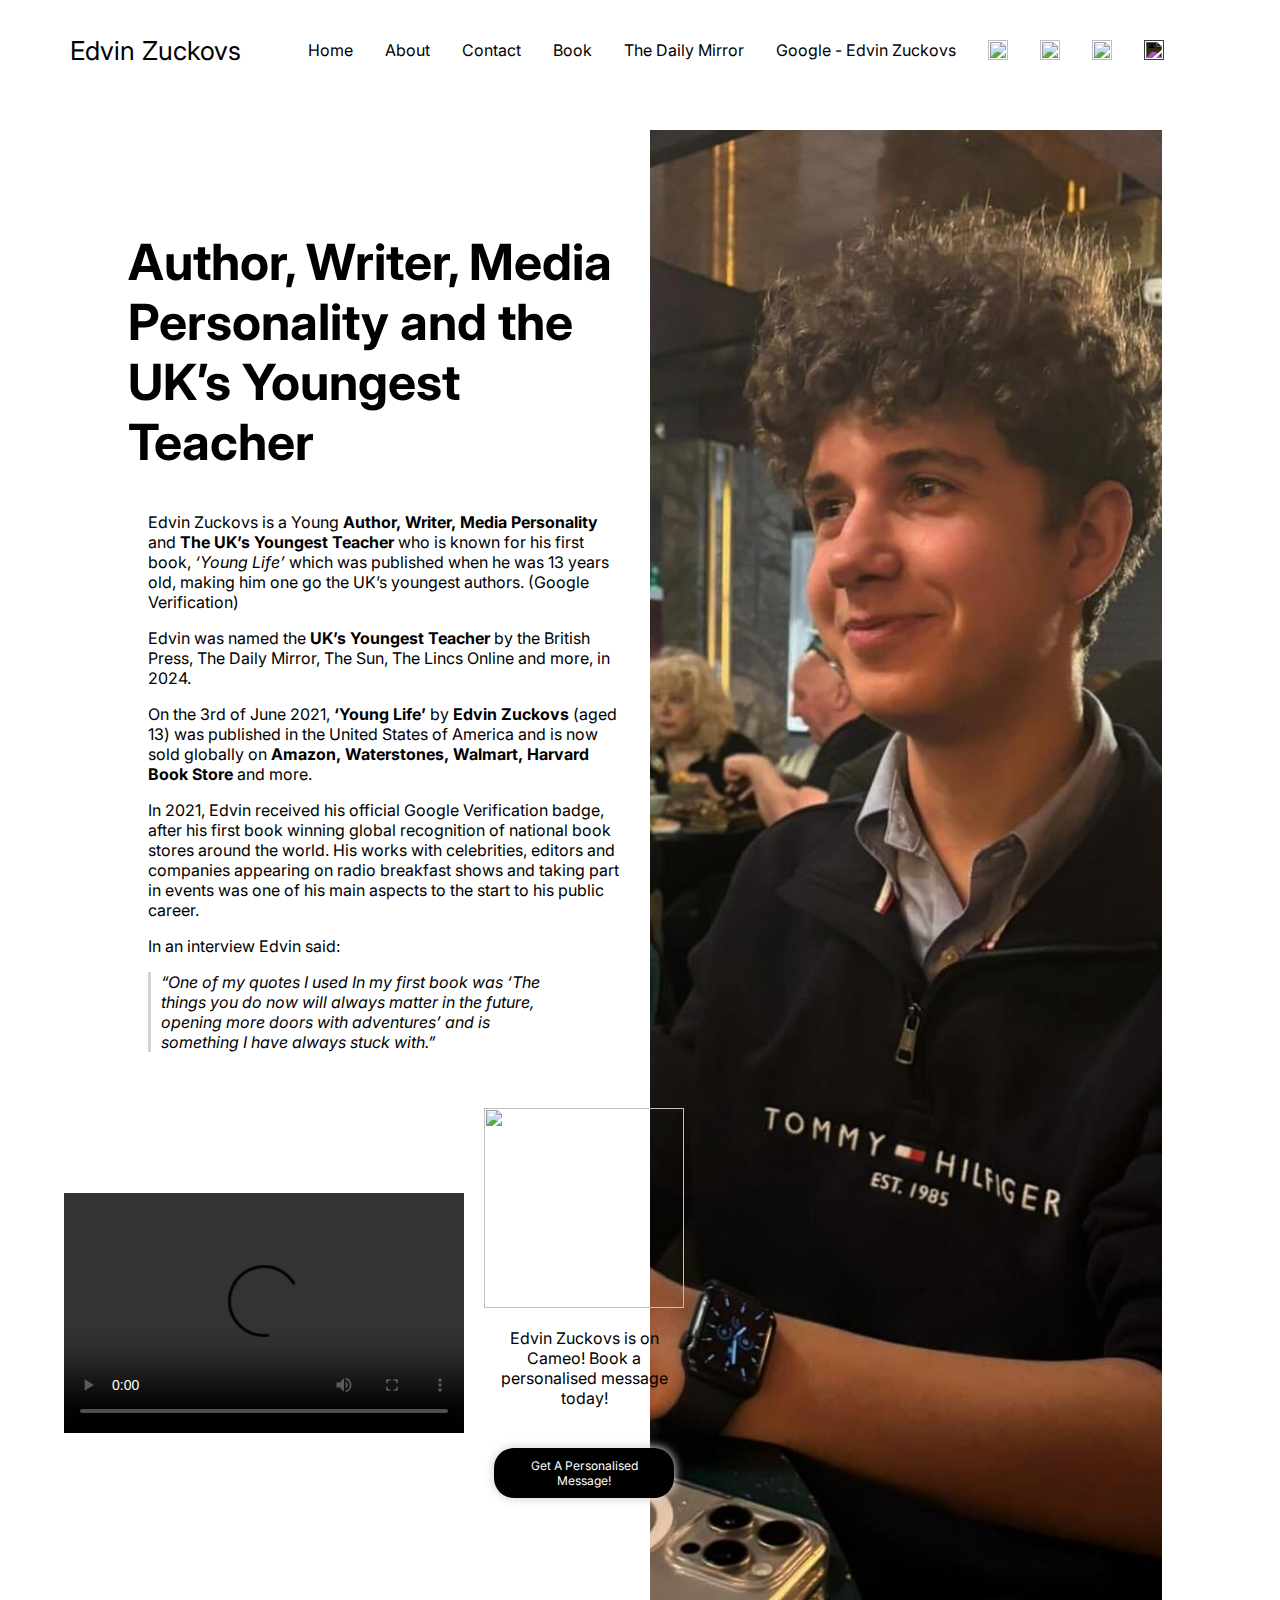
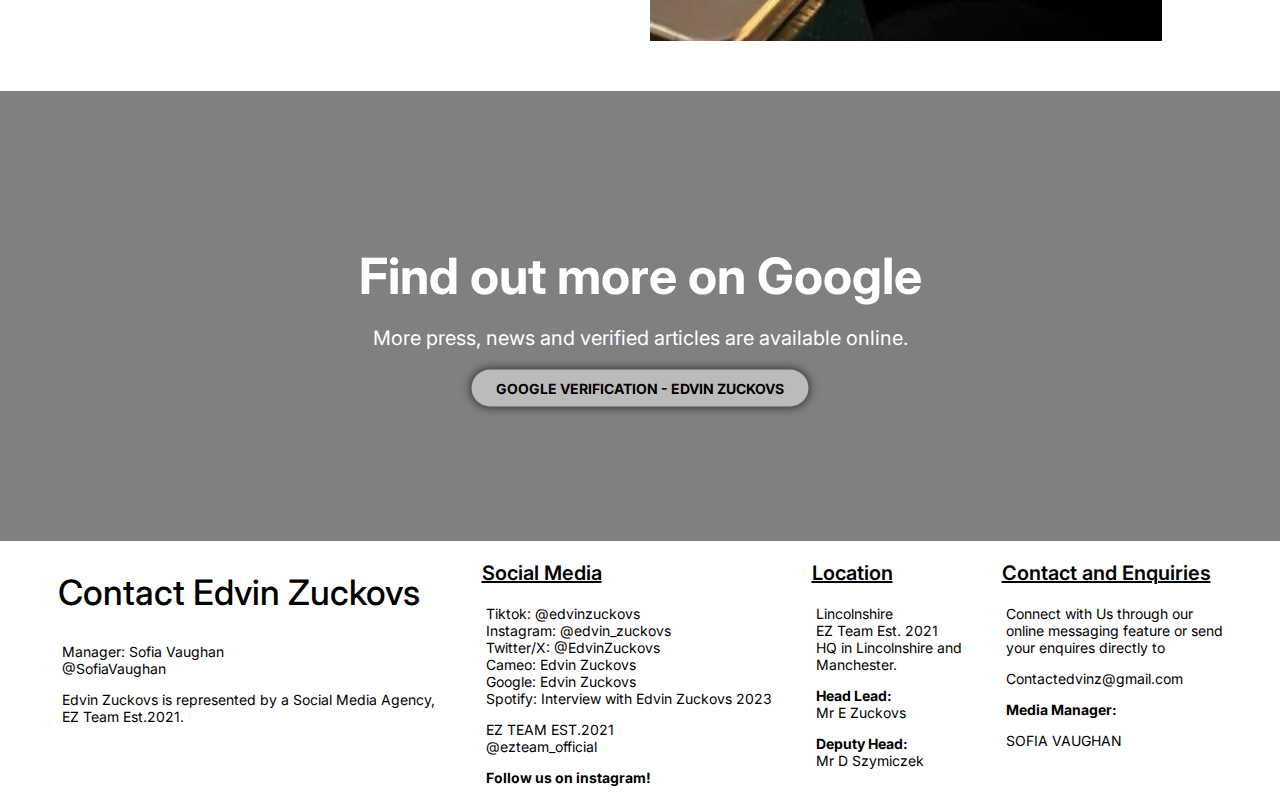
==== about.html @ bd159af7 "Upload" ====
<!--=======================================================-->
<!--                    NAFANEEL.UK                        -->
<!--=======================================================-->
<html>
    <head>
        <title>About Edvin Zuckovs</title>
        <meta name="viewport" content="width=device-width, initial-scale=1" />
        <link rel="stylesheet" href="css/all.css">
        <link rel="stylesheet" href="css/navbar.css">
        <link rel="stylesheet" href="css/contact.css">
        <link rel="stylesheet" href="css/nafaneeluk.css">
        <link rel="stylesheet" href="css/index.css">
        <link rel="icon" type="image/x-icon" href="images/siteicon.jpg">
    </head>
    <body id="body">
        <!--SITE NAV-->
        <nav class="siteNav">
            <div class="navSiteTitle">Edvin Zuckovs</div>
            <div class="navLinks">
                <div class="navLinkButton" onclick="window.location.href='index.html'">Home</div>
                <div class="navLinkButton" onclick="window.location.href='about.html'">About</div>
                <div class="navLinkButton" onclick="window.location.href='contact.html'">Contact</div>
                <div class="navLinkButton" onclick="window.location.href='book.html'">Book</div>
                <div class="navLinkButton" onclick="window.location.href='https://www.mirror.co.uk/news/uk-news/uks-youngest-teacher-16-year-32650743'">The Daily Mirror</div>
                <div class="navLinkButton" onclick="window.location.href='https://g.co/kgs/BpKodf6'">Google - Edvin Zuckovs</div>
                <div class="navLinkButton" onclick="window.location.href='https://www.instagram.com/edvin_zuckovs/'"><img src="https://cdn-icons-png.flaticon.com/128/1384/1384031.png" class="navLinkSocialImg"></div>
                <div class="navLinkButton" onclick="window.location.href='https://www.tiktok.com/@edvinzuckovs'"><img src="https://cdn-icons-png.flaticon.com/128/3046/3046120.png" class="navLinkSocialImg"></div>
                <div class="navLinkButton" onclick="window.location.href='https://twitter.com/edvinzuckovs'"><img src="https://cdn-icons-png.flaticon.com/128/5968/5968958.png" class="navLinkSocialImg"></div>
                <div class="navLinkButton" onclick="window.location.href='https://www.cameo.com/edvin_zuckovs'"><img src="https://cdn.prod.website-files.com/6182c44f34b49d06be574b3d/618aaf2ae58266d8827eb96a_Primary%20Logo.png" class="navLinkSocialImg" style="filter: invert(100%)"></div>
            </div>
            <div class="navLinkMobile">
                <img src="https://cdn-icons-png.flaticon.com/128/7711/7711100.png" style="width: 30px; height: auto;" id="mobileMenuButton" onclick="openMenu()">
                <img src="https://cdn-icons-png.flaticon.com/128/10728/10728089.png" style="width: 30px; height: auto; display: none;" id="mobileMenuCloseButton">
            </div>
            
        </nav>
        <div class="mobileMenu closed" id="mobileMenu">
            <div class="mobileMenuLinks">
                <div>
                    <div class="mobileMenuLink" onclick="window.location.href='index.html'">Home</div>
                    <div class="mobileMenuLink" onclick="window.location.href='about.html'">About</div>
                    <div class="mobileMenuLink" onclick="window.location.href='contact.html'">Contact</div>
                    <div class="mobileMenuLink" onclick="window.location.href='book.html'">Book</div>
                    <div class="mobileMenuLinkSmall" onclick="window.location.href='https://www.mirror.co.uk/news/uk-news/uks-youngest-teacher-16-year-32650743'">The Daily Mirror</div>
                    <div class="mobileMenuLinkSmall" onclick="window.location.href='https://g.co/kgs/BpKodf6'">Google - Edvin Zuckovs</div>
                    
                </div>
            </div>
            <div class="mobileMenuSocials">
                <img src="https://cdn-icons-png.flaticon.com/128/1384/1384031.png" class="mobileMenuSocialsIcon" onclick="window.location.href='https://www.instagram.com/edvin_zuckovs/'">
                <img src="https://cdn-icons-png.flaticon.com/128/3046/3046120.png" class="mobileMenuSocialsIcon" onclick="window.location.href='https://www.tiktok.com/@edvinzuckovs'">
                <img src="https://cdn-icons-png.flaticon.com/128/5968/5968958.png" class="mobileMenuSocialsIcon" onclick="window.location.href='https://www.cameo.com/edvin_zuckovs'">
            </div>
        </div>
        <script src="scripts/navbarMobile.js"></script>
        <!--SITE NEV END-->

        <!--ABOUT SECTION-->
        <div class="aboutSection">
            <div class="aboutText">
                <div class="aboutTextTitle">Author, Writer, Media Personality and the UK’s Youngest Teacher</div>
                <div class="aboutTextContent">
                    <p>Edvin Zuckovs is a Young <b>Author, Writer, Media Personality</b> and <b>The UK’s Youngest Teacher</b> who is known for his first book, <i>‘Young Life’</i> which was published when he was 13 years old, making him one go the UK’s youngest authors. 
                        (Google Verification)</p>
                    <p>Edvin was named the <b>UK’s Youngest Teacher</b> by the British Press, The Daily Mirror, The Sun, The Lincs Online and more, in 2024. </p>
                    <p>On the 3rd of June 2021, <b>‘Young Life’</b> by <b>Edvin Zuckovs</b> (aged 13) was published in the United States of America and is now sold globally on <b>Amazon, Waterstones, Walmart, Harvard Book Store</b> and more. </p>
                    <p>In 2021, Edvin received his official Google Verification badge, after his first book winning global recognition of national book stores around the world. His works with celebrities, editors and companies appearing on radio breakfast shows and taking part in events was one of his main aspects to the start to his public career.</p>
                    <p>In an interview Edvin said:</p>
                    <p class="aboutQuote"><i>“One of my quotes I used In my first book was ‘The things you do now will always matter in the future, opening more doors with adventures’ and is something I have always stuck with.”</i></p>
                    <br>
                    <div class="cameo">
                        <video width="400" height="240" controls>
                            <source src="videos/cameo.mp4" type="video/mp4">
                          Your browser does not support the video tag.
                        </video>
                        <div class="cameoText">
                            <img src="https://upload.wikimedia.org/wikipedia/commons/8/82/Cameo_Logo.svg" style="width: 200px; height: auto;">
                            <br><br>
                            Edvin Zuckovs is on Cameo! Book a personalised message today!
                            <br><br>
                            <div class="fancyButton" onclick="window.location.href='https://www.cameo.com/edvin_zuckovs'">Get A Personalised Message!</div>
                            
                        </div>
                    </div>
                    
                </div>
                
            </div>
            <img hidden src="images/edvinAbout.jpeg" style="width: 30%; height: auto;">
            <div class="aboutImage"></div>
        </div>
        <!--GOOGLE SECTION-->
        <div class="googleVerifSection">
            <div class="googleVerifSectionContent">
                <div class="googleVerifTitle">Find out more on Google</div>
                <div class="googleVerifText">More press, news and verified articles are available online. </div>
                <div class="googleVerifButton">GOOGLE VERIFICATION - EDVIN ZUCKOVS</div>
            </div>
        </div>
     
        <!--CONTACT-->
        <div class="contactSection">
            <div class="contactBlock mainContactBox">
                <div class="contactSectionTitle">Contact Edvin Zuckovs</div>
                <div class="contactBlocktext">
                    <p>Manager: Sofia Vaughan<br>@SofiaVaughan</p>
                    <p>Edvin Zuckovs is represented by a Social Media Agency, EZ Team Est.2021. </p>
                </div>
                
            </div>
            
            <div class="contactBlock">
                <div class="contactBlockHeader">Social Media</div>
                <div class="contactBlocktext">
                    <div>Tiktok: @edvinzuckovs</div>
                    <div>Instagram: @edvin_zuckovs</div>
                    <div>Twitter/X: @EdvinZuckovs</div>
                    <div>Cameo: Edvin Zuckovs </div>
                    <div>Google: Edvin Zuckovs </div>
                    <div>Spotify: Interview with Edvin Zuckovs 2023</div>
                    <p>EZ TEAM EST.2021<br>@ezteam_official </p>
                    <p><b>Follow us on instagram!</b></p>
                </div>
                
            </div>
            <div class="contactBlock">
                <div class="contactBlockHeader">Location</div>
                <div class="contactBlocktext">
                    <p>Lincolnshire<br>EZ Team Est. 2021<br>HQ in Lincolnshire and<br>Manchester. </p>
                    <p><b>Head Lead:</b><br>Mr E Zuckovs</p>
                    <p><b>Deputy Head: </b><br>Mr D Szymiczek</p>
                </div>
            </div>
            <div class="contactBlock">
                <div class="contactBlockHeader">Contact and Enquiries</div>
                <div class="contactBlocktext">
                    <p>Connect with Us through our<br>online messaging feature or send<br>your enquires directly to</p>
                    <p>Contactedvinz@gmail.com</p>
                    <p><b>Media Manager: </b></p>
                    <p>SOFIA VAUGHAN</p>
                </div>
                
            </div>
            
        </div>
        <div class="nafuk" hidden>
            <div class="nafUK-legendText">SITE DESIGNED & MAINTAINED BY&nbsp;<span class="nafUK-legend">NAFANEEL.UK</span></div>
        </div>
    </body>
</html>

<style>
    .aboutSection{
        display: flex;
        justify-content: center;  
        align-items: left;  
        margin-top: 30px;
        margin-bottom: 50px;
       
    }
    .aboutText{
        position: relative;
        width: 40%;
        margin-inline: 10px;
        margin-top: 8%;
        margin-bottom: 8%;
    }
    .aboutTextTitle {
        font-size: 50px;
        font-weight: 700;
        margin-bottom: 40px;
    }
    .aboutTextContent {
        padding-inline: 20px;
    }
    .aboutImage{
        width: 40%;
        transition: all 0.4s ease;
        background-image: url('images/edvinAbout.jpeg');
        background-size: cover; 
        background-position: center;  
        background-repeat: no-repeat; 
    }
    .aboutQuote {
        border-left: 3px solid lightgrey;
        margin-right: 30px;
        padding-left: 10px;
        padding-right: 20px;
    }
    .googleVerifSection{
        position: relative;
        height: 50%;
        background-color: gray;
        
        background-image: url('https://img.freepik.com/premium-photo/minimalist-black-white-interior-exuding-elegance-with-modern-furniture-monochromatic-palette_924727-8971.jpg?w=1380');
        background-size: cover; 
        background-position: center;  
        background-repeat: no-repeat; 
        /*
        display: flex;
        justify-content: center;  
        align-items: center; 
        */
    }

    .googleVerifSectionContent{
        position: absolute;
        text-align: center;
        top: 50%;
        left: 50%;
        transform: translate(-50%, -50%);
        color: white;
    }

    .googleVerifTitle {
        font-weight: bold;
        font-size: 50px;
        margin: 20px 0px;
    }
    .googleVerifText {
        font-size: 20px;
    }
    .googleVerifButton{
        background-color: #bbb;
        color: black;
        padding: 10px;
        margin-inline: 20%;
        margin-top: 20px;
        border-radius: 20px;
        font-size: 14px;
        font-weight: bold;
        box-shadow: 0px 0px 10px 1px rgb(48, 48, 48);
        cursor: pointer;
        transition: all 0.4s ease;
    }
    .googleVerifButton:hover{
        background-color: #eee;
    }
    .cameo {
        display: flex;
        justify-content: center;  
        align-items: center;  
    }
    .cameoText {
        margin: 20px;
        text-align: center;
    }
</style>
---- css/all.css ----
@import url('https://fonts.googleapis.com/css2?family=Inter');
html, body {
    font-family: Inter;
    transition: all 1s ease;
    overflow-x: hidden;
    margin: 0px;
    padding: 0px;
}
.fancyButton{
    padding: 10px 20px;
    background-color: black;
    color: white;
    font-size: 12px;
    border-radius: 20px;
    text-decoration: none;
    margin: 20px 10px;
    transition: all 0.4s ease;
    cursor: pointer;
    box-shadow: 0px 0px 10px 1px lightgray;
}
.fancyButton:hover {
    background-color: #333;
    box-shadow: 0px 0px 10px 1px #222;
}
.fancyButton:active {
    transform: scale(0.9);
}


/*
@keyframes fadeOut {
    0%{opacity: 1;}
    70%{opacity: 0.5;}
    100%{opacity: 0;}
}

*/
.stop-scrolling {
    height: 100%;
    overflow: hidden;
  }
---- css/navbar.css ----
.siteNav {
    height: 100px;
    display: flex;
    justify-content: left;  
    align-items: center;     
    /*border-bottom: 1px solid lightgray;*/
    overflow: hidden;
}
.navSiteTitle{
    margin-left: 70px;
    font-size: 26px;
   
}
.navLinks {
    position: absolute;
    right: 100px;
    display: flex;
    justify-content: center;  
    align-items: center;  
}
.navLinkButton {
    cursor: pointer;
    margin: 16px;
    
}

.navLinkButton:hover{
    transition: all 0.4s ease;
    /*text-decoration: underline;*/
    /*border-bottom: 1px solid black;*/
}
.navLinkSocialImg {
    height: 20px;
    width: auto;
    
}


.navLinkActive{
    border-bottom: 1px solid black;
}


.mobileMenuLinks {
    display: none;
}
.mobileMenuSocials {
    display: none;
}
#mobileMenuButton {
    display: none;
}




@media screen and (max-width: 600px) {
    .siteNav {
        overflow-y: hidden;
        height: 100px;
        display: flex;
        justify-content: left;  
        align-items: center;   
        margin-bottom: 10px;
        
        /*border-bottom: 1px solid lightgray;*/
    }
    .navSiteTitle{
        margin-left: 20px;
        font-size: 25px;
        
    }
    .navLinks {
        display: none;
        visibility: hidden;
        position: absolute;
        right: 200px;
        display: flex;
        justify-content: center;  
        align-items: center;  
    }
    .navLinkButton {
        display: none;
        cursor: pointer;
        margin: 16px;

    }
    .navLinkSocialImg {
        display: none;
        height: 20px;
        width: auto;
        
    }
    .navLinkMobile {
        display: inherit;
        position: absolute;
        right: 40px;
        display: flex;
        justify-content: center;  
        align-items: center;  
    }

    #mobileMenuButton {
        display: block;
        transition: all 0.5s ease;
    }

    /*--------------------------------*/

    .mobileMenu {
        overflow: hidden;
        position: absolute;
        z-index: 1000;
        width: 100%;
        height: 90%;
        background-color: #ffffff;
        top: 90px;
        text-align: center;
        transition: all 0.3s ease;

    }
    .mobileMenu.closed {
        opacity: 0;
        z-index: -999;
    }
    .mobileMenu.open {
        opacity: 1;
        z-index: 1000;
    }


    .mobileMenuLinks {
        display: flex;
        justify-content: center;
        align-items: center;
        height: 80%;        
    }
    .mobileMenuLink {
        font-size: 35px;
        margin: 20px;
        transition: all 0.4s ease;
    }
    .mobileMenuLink:hover {
        border-bottom: 1px solid gray;
    }
    .mobileMenuLinkSmall {
        font-size: 25px;
        margin: 15px;
        transition: all 0.4s ease;
    }
    .mobileMenuLinkSmall:hover {
        border-bottom: 1px solid gray;
    }
    



    .mobileMenuSocials {
        display: flex;
        justify-content: center;
        align-items: center;
        position: relative;
    }
    .mobileMenuSocialsIcon {
        position: relative;
        margin-top: 200px;
        width: 30px; 
        height: auto;
        margin: 15px;

    }
}
---- css/contact.css ----
.contactSection{
    display: flex;
    justify-content: center;  
    align-items: flex-start;  
    
}
.contactBlock{
    text-align: left;
    margin-inline: 20px;
}
.contactSectionTitle{
    font-size: 35px;
    margin: 30px 0px;
    font-weight: 500;
}
.contactBlockHeader{
    margin: 20px 0px;
    font-weight: 600;
    font-size: 20px;
    text-decoration: underline;
}
.mainContactBox{
    width: 30%;
}
.contactBlocktext {
    font-size: 14px;
    padding-left: 4px;
}


@media screen and (max-width: 600px) {

    .contactSection{
        display: block;
        width: 100%;
        text-align: center;
        border-top: 1px solid rgb(190, 190, 190);
        justify-content: center;  
        align-items: center; 
        
    }
    .contactBlock{
        text-align: left;
        margin-inline: 20px;
    }
    .contactSectionTitle{
        font-size: 30px;
        margin: 10px 0px;
        font-weight: 500;
        width: 100%;
    }
    .contactBlockHeader{
        margin: 20px 0px;
        font-weight: 300;
        font-size: 20px;
        text-decoration: underline;
    }
    .mainContactBox{
        width: 80%;
    }
    .contactBlocktext {
        font-size: 14px;
    }
}
---- css/nafaneeluk.css ----
.nafuk{
    margin-top: 20px;
    border-top: 1px solid rgb(211, 211, 211);
    text-align: center;
}
.nafUK-legend{
    font-size: 12px;
    margin: 10px 0px;
    font-weight: bold;
    color: #666;
}
.nafUK-legendText{
    font-size: 12px;
    margin: 10px 10px;
    color: #666;
}

@media screen and (max-width: 600px) {
    .nafuk{
        margin-top: 20px;
        border-top: 1px solid rgb(224, 224, 224);
        text-align: center;
    }
    .nafUK-legend{
        font-size: 8px;
        margin: 10px 0px;
        font-weight: bold;
        color: #666;
    }
    .nafUK-legendText{
        font-size: 8px;
        margin: 10px 10px;
        color: #666;
    }
}
---- css/index.css ----
.headerBox{
    margin-inline: 50px;
    padding: 0px;
}

.headerImageContainer {
    display: flex;
    justify-content: center;  
    align-items: center;  
    height: 85%;
    width: 100%;
    padding: 0px;
}
.headerImage {
    width: 100%;
    height: auto
}
.headerImageImg {
    width: 100%;
    height: 100%;
    background-image: url('../images/bg.png');
    background-size: cover; 
    background-position: center;  
    background-repeat: no-repeat; 
    box-shadow: 0px 0px 10px 1px #999;
   
}
.headerImgOverlayText{
    position: absolute;
    z-index: 100;
    color: white;
    font-size: 60px;
    width: 70%;
    text-align: center;
    text-shadow: 0px 0px 20px black;
}
.introBox{
    margin-top: 100px;
    margin-inline: 50px;
    padding: 0px; 
}
.introBoxContainer{
    display: flex;
    justify-content: center;  
    align-items: center;  
}
.bioImg {
    width: 40%;
    height: auto;
    box-shadow: 0px 0px 10px 1px #999;
}
.bioImgMobile{
    display: none;
}
.bioText{
    width: 30%;
    text-align: left;
    padding-inline: 40px;
    margin-inline: 40px;
}
.bioTextTitle{
    font-size: 50px;
    font-weight: bold;
}
.bioTextLearnMore {
    padding: 10px 20px;
    background-color: black;
    color: white;
    font-size: 12px;
    border-radius: 20px;
    text-decoration: none;
    margin: 20px 20px;
    transition: all 0.4s ease;
}
.bioTextLearnMore:hover{
    background-color: rgb(59, 59, 59);
}
.eduJourney{
    margin-top: 100px;
    margin-inline: 50px;
    padding: 0px; 
    text-align: center;
}
.eduJourneyTitle {
    font-size: 36px;
}
.eduJourneyImages {
    display: flex;
    justify-content: center;  
    align-items: center; 
}
.eduJourneyImagesContainer{
    width: 300px;
    height: 300px;
    margin-inline: 10px;
    box-shadow: 0px 0px 10px 1px #999;
}
/*
.eduJourneyImage{
    width: 350px;
    height: 350px;
    margin-inline: 10px;
    background-size: cover; 
    background-position: center;  
    background-repeat: no-repeat; 
}*/





@media screen and (max-width: 600px) {
    html, body {
        padding: 0px;
        margin: 0px;
        width: 100%;
        overflow-x: hidden;
    }

    .headerBox{
        margin-inline: 0px;
        padding: 0px;
        width: 100%;
    }
    .headerImageContainer {
        display: flex;
        justify-content: center;  
        align-items: center;  
        height: 100%;
        width: 100%;
        padding: 0px;
    }
    .headerImage {
        width: 100%;
        height: auto
    }
    .headerImageImg {
        width: 100%;
        height: 100%;
        background-image: url('../images/bg.png');
        background-size: cover; 
        background-position: center;  
        background-repeat: no-repeat; 
        box-shadow: 0px 0px 10px 1px #999;
        overflow: hidden;
    
    }
    .headerImgOverlayText{
        position: absolute;
        z-index: 100;
        color: white;
        font-size: 40px;
        width: 70%;
        text-align: center;
        text-shadow: 0px 0px 20px black;
    }
    .introBox{
        margin-top: 100px;
        margin-inline: 0px;
        padding: 0px; 
    }
    .introBoxContainer{
        display: flex;
        justify-content: center;  
        align-items: center;  
        flex-wrap: wrap;
    }
    .bioImg {
        display: none;
        width: 50%;
        margin-bottom: 30px;
        height: auto;
        box-shadow: 0px 0px 10px 1px #999;
    }
    .bioImgMobile{
        display: inherit;
        width: 50%;
        margin-bottom: 30px;
        height: auto;
        box-shadow: 0px 0px 10px 1px #999;
    }
    .bioText{
        width: 100%;
        text-align: left;
        /*padding-inline: 40px;
        margin-inline: 40px;*/
    }
    .bioTextTitle{
        font-size: 30px;
        font-weight: bold;
    }
    .bioTextLearnMore {
        padding: 10px 20px;
        background-color: black;
        color: white;
        font-size: 12px;
        border-radius: 20px;
        text-decoration: none;
        margin: 20px 20px;
        transition: all 0.4s ease;
    }
    .bioTextLearnMore:hover{
        background-color: rgb(59, 59, 59);
    }
    .eduJourney{
        margin-top: 100px;
        margin-inline: 5px;
        padding: 0px; 
        text-align: center;
    }
    .eduJourneyTitle {
        font-size: 36px;
    }
    .eduJourneyImages {
        display: flex;
        justify-content: center;  
        align-items: center; 
        flex-wrap: wrap;
    }
    .eduJourneyImagesContainer{
        width: 150px;
        height: 150px;
        margin-inline: 10px;
        margin: 10px;
        box-shadow: 0px 0px 10px 1px #999;
    }
}
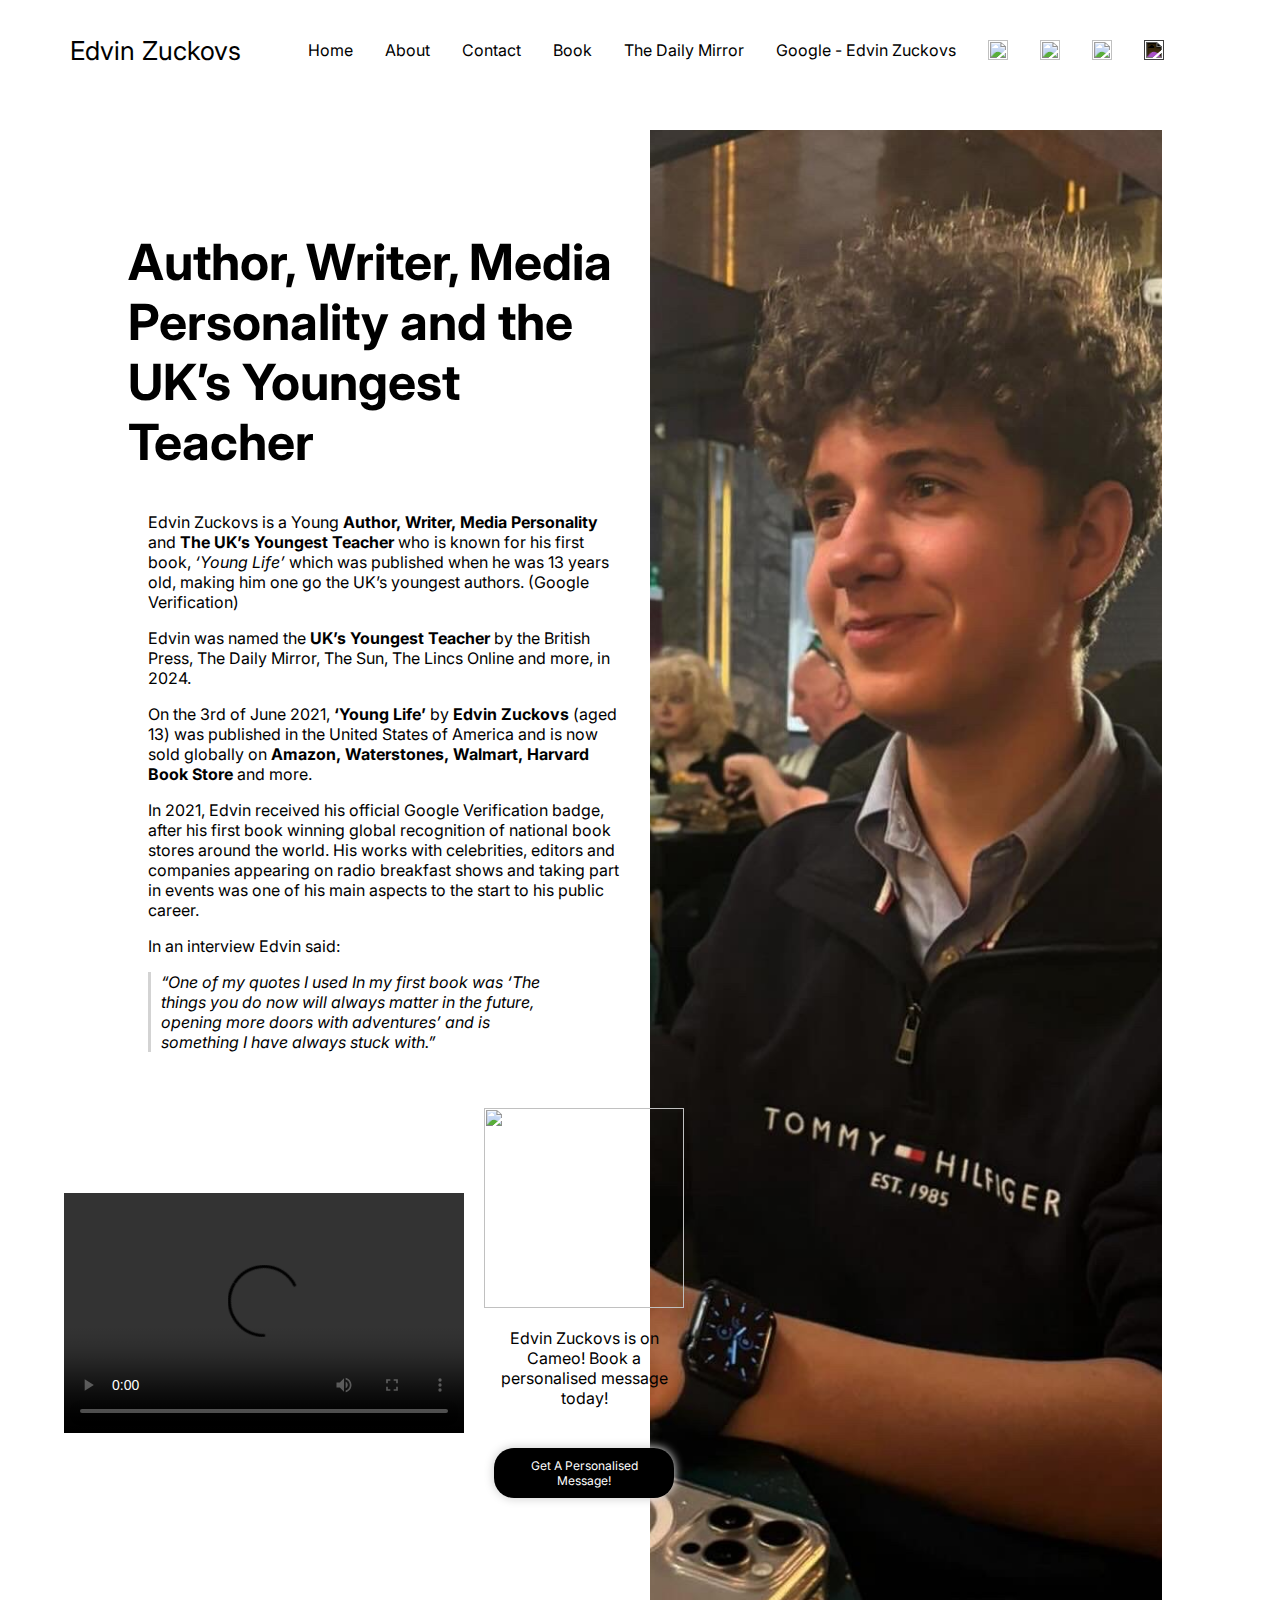
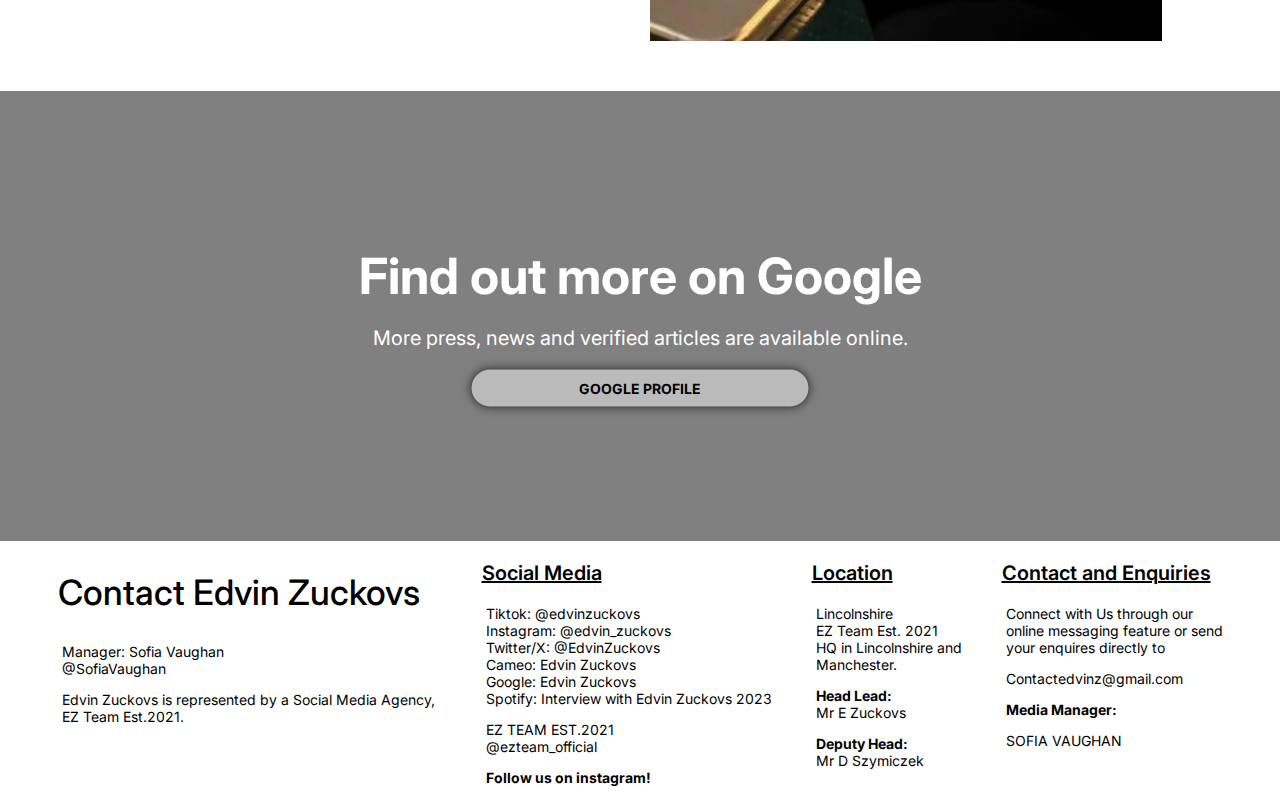
==== commit ed6de56d: "link test" ====
--- a/about.html
+++ b/about.html
@@ -10,6 +10,7 @@
         <link rel="stylesheet" href="css/contact.css">
         <link rel="stylesheet" href="css/nafaneeluk.css">
         <link rel="stylesheet" href="css/index.css">
+        <link rel="stylesheet" href="css/aboutPage.css">
         <link rel="icon" type="image/x-icon" href="images/siteicon.jpg">
     </head>
     <body id="body">
@@ -17,10 +18,10 @@
         <nav class="siteNav">
             <div class="navSiteTitle">Edvin Zuckovs</div>
             <div class="navLinks">
-                <div class="navLinkButton" onclick="window.location.href='index.html'">Home</div>
-                <div class="navLinkButton" onclick="window.location.href='about.html'">About</div>
-                <div class="navLinkButton" onclick="window.location.href='contact.html'">Contact</div>
-                <div class="navLinkButton" onclick="window.location.href='book.html'">Book</div>
+                <div class="navLinkButton" onclick="window.location.href='/'">Home</div>
+                <div class="navLinkButton" onclick="window.location.href='about'">About</div>
+                <div class="navLinkButton" onclick="window.location.href='contact'">Contact</div>
+                <div class="navLinkButton" onclick="window.location.href='book'">Book</div>
                 <div class="navLinkButton" onclick="window.location.href='https://www.mirror.co.uk/news/uk-news/uks-youngest-teacher-16-year-32650743'">The Daily Mirror</div>
                 <div class="navLinkButton" onclick="window.location.href='https://g.co/kgs/BpKodf6'">Google - Edvin Zuckovs</div>
                 <div class="navLinkButton" onclick="window.location.href='https://www.instagram.com/edvin_zuckovs/'"><img src="https://cdn-icons-png.flaticon.com/128/1384/1384031.png" class="navLinkSocialImg"></div>
@@ -37,10 +38,10 @@
         <div class="mobileMenu closed" id="mobileMenu">
             <div class="mobileMenuLinks">
                 <div>
-                    <div class="mobileMenuLink" onclick="window.location.href='index.html'">Home</div>
-                    <div class="mobileMenuLink" onclick="window.location.href='about.html'">About</div>
-                    <div class="mobileMenuLink" onclick="window.location.href='contact.html'">Contact</div>
-                    <div class="mobileMenuLink" onclick="window.location.href='book.html'">Book</div>
+                    <div class="mobileMenuLink" onclick="window.location.href='/'">Home</div>
+                    <div class="mobileMenuLink" onclick="window.location.href='about'">About</div>
+                    <div class="mobileMenuLink" onclick="window.location.href='contact'">Contact</div>
+                    <div class="mobileMenuLink" onclick="window.location.href='book'">Book</div>
                     <div class="mobileMenuLinkSmall" onclick="window.location.href='https://www.mirror.co.uk/news/uk-news/uks-youngest-teacher-16-year-32650743'">The Daily Mirror</div>
                     <div class="mobileMenuLinkSmall" onclick="window.location.href='https://g.co/kgs/BpKodf6'">Google - Edvin Zuckovs</div>
                     
@@ -94,7 +95,7 @@
             <div class="googleVerifSectionContent">
                 <div class="googleVerifTitle">Find out more on Google</div>
                 <div class="googleVerifText">More press, news and verified articles are available online. </div>
-                <div class="googleVerifButton">GOOGLE VERIFICATION - EDVIN ZUCKOVS</div>
+                <div class="googleVerifButton">GOOGLE PROFILE</div>
             </div>
         </div>
      
@@ -150,99 +151,5 @@
 </html>
 
 <style>
-    .aboutSection{
-        display: flex;
-        justify-content: center;  
-        align-items: left;  
-        margin-top: 30px;
-        margin-bottom: 50px;
-       
-    }
-    .aboutText{
-        position: relative;
-        width: 40%;
-        margin-inline: 10px;
-        margin-top: 8%;
-        margin-bottom: 8%;
-    }
-    .aboutTextTitle {
-        font-size: 50px;
-        font-weight: 700;
-        margin-bottom: 40px;
-    }
-    .aboutTextContent {
-        padding-inline: 20px;
-    }
-    .aboutImage{
-        width: 40%;
-        transition: all 0.4s ease;
-        background-image: url('images/edvinAbout.jpeg');
-        background-size: cover; 
-        background-position: center;  
-        background-repeat: no-repeat; 
-    }
-    .aboutQuote {
-        border-left: 3px solid lightgrey;
-        margin-right: 30px;
-        padding-left: 10px;
-        padding-right: 20px;
-    }
-    .googleVerifSection{
-        position: relative;
-        height: 50%;
-        background-color: gray;
-        
-        background-image: url('https://img.freepik.com/premium-photo/minimalist-black-white-interior-exuding-elegance-with-modern-furniture-monochromatic-palette_924727-8971.jpg?w=1380');
-        background-size: cover; 
-        background-position: center;  
-        background-repeat: no-repeat; 
-        /*
-        display: flex;
-        justify-content: center;  
-        align-items: center; 
-        */
-    }
 
-    .googleVerifSectionContent{
-        position: absolute;
-        text-align: center;
-        top: 50%;
-        left: 50%;
-        transform: translate(-50%, -50%);
-        color: white;
-    }
-
-    .googleVerifTitle {
-        font-weight: bold;
-        font-size: 50px;
-        margin: 20px 0px;
-    }
-    .googleVerifText {
-        font-size: 20px;
-    }
-    .googleVerifButton{
-        background-color: #bbb;
-        color: black;
-        padding: 10px;
-        margin-inline: 20%;
-        margin-top: 20px;
-        border-radius: 20px;
-        font-size: 14px;
-        font-weight: bold;
-        box-shadow: 0px 0px 10px 1px rgb(48, 48, 48);
-        cursor: pointer;
-        transition: all 0.4s ease;
-    }
-    .googleVerifButton:hover{
-        background-color: #eee;
-    }
-    .cameo {
-        display: flex;
-        justify-content: center;  
-        align-items: center;  
-    }
-    .cameoText {
-        margin: 20px;
-        text-align: center;
-    }
 </style>--- a/css/aboutPage.css
+++ b/css/aboutPage.css
@@ -0,0 +1,201 @@
+.aboutSection{
+    display: flex;
+    justify-content: center;  
+    align-items: left;  
+    margin-top: 30px;
+    margin-bottom: 50px;
+   
+}
+.aboutText{
+    position: relative;
+    width: 40%;
+    margin-inline: 10px;
+    margin-top: 8%;
+    margin-bottom: 8%;
+}
+.aboutTextTitle {
+    font-size: 50px;
+    font-weight: 700;
+    margin-bottom: 40px;
+}
+.aboutTextContent {
+    padding-inline: 20px;
+}
+.aboutImage{
+    width: 40%;
+    transition: all 0.4s ease;
+    background-image: url('../images/edvinAbout.jpeg');
+    background-size: cover; 
+    background-position: center;  
+    background-repeat: no-repeat; 
+}
+.aboutQuote {
+    border-left: 3px solid lightgrey;
+    margin-right: 30px;
+    padding-left: 10px;
+    padding-right: 20px;
+}
+.googleVerifSection{
+    position: relative;
+    height: 50%;
+    background-color: gray;
+    
+    background-image: url('https://img.freepik.com/premium-photo/minimalist-black-white-interior-exuding-elegance-with-modern-furniture-monochromatic-palette_924727-8971.jpg?w=1380');
+    background-size: cover; 
+    background-position: center;  
+    background-repeat: no-repeat; 
+    /*
+    display: flex;
+    justify-content: center;  
+    align-items: center; 
+    */
+}
+
+.googleVerifSectionContent{
+    position: absolute;
+    text-align: center;
+    top: 50%;
+    left: 50%;
+    transform: translate(-50%, -50%);
+    color: white;
+}
+
+.googleVerifTitle {
+    font-weight: bold;
+    font-size: 50px;
+    margin: 20px 0px;
+}
+.googleVerifText {
+    font-size: 20px;
+}
+.googleVerifButton{
+    background-color: #bbb;
+    color: black;
+    padding: 10px;
+    margin-inline: 20%;
+    margin-top: 20px;
+    border-radius: 20px;
+    font-size: 14px;
+    font-weight: bold;
+    box-shadow: 0px 0px 10px 1px rgb(48, 48, 48);
+    cursor: pointer;
+    transition: all 0.4s ease;
+}
+.googleVerifButton:hover{
+    background-color: #eee;
+}
+.cameo {
+    display: flex;
+    justify-content: center;  
+    align-items: center;  
+}
+.cameoText {
+    margin: 20px;
+    text-align: center;
+}
+
+@media screen and (max-width: 600px) {
+
+    .aboutSection{
+        display: block;
+        justify-content: center;  
+        align-items: left;  
+        margin-top: 30px;
+        margin-bottom: 50px;
+       
+    }
+    .aboutText{
+        position: relative;
+        width: 95%;
+        margin-inline: 10px;
+        margin-top: 8%;
+        margin-bottom: 8%;
+    }
+    .aboutTextTitle {
+        font-size: 30px;
+        font-weight: 700;
+        margin-bottom: 40px;
+        padding-left: 10px;
+    }
+    .aboutTextContent {
+        padding-inline: 20px;
+    }
+    .aboutImage{
+        position: relative;
+        width: 100%;
+        height: 500px;
+        transition: all 0.4s ease;
+        background-image: url('../images/edvinAbout.jpeg');
+        background-size: cover; 
+        background-position: center;  
+        background-repeat: no-repeat; 
+    }
+    .aboutQuote {
+        border-left: 3px solid lightgrey;
+        margin-right: 30px;
+        padding-left: 10px;
+        padding-right: 20px;
+    }
+    .googleVerifSection{
+        position: relative;
+        height: 50%;
+        background-color: gray;
+        
+        background-image: url('https://img.freepik.com/premium-photo/minimalist-black-white-interior-exuding-elegance-with-modern-furniture-monochromatic-palette_924727-8971.jpg?w=1380');
+        background-size: cover; 
+        background-position: center;  
+        background-repeat: no-repeat; 
+        /*
+        display: flex;
+        justify-content: center;  
+        align-items: center; 
+        */
+        
+    }
+    
+    .googleVerifSectionContent{
+        position: absolute;
+        text-align: center;
+        top: 50%;
+        left: 50%;
+        transform: translate(-50%, -50%);
+        color: white;
+        width: 90%;
+    }
+    
+    .googleVerifTitle {
+        font-weight: bold;
+        font-size: 50px;
+        margin: 20px 0px;
+    }
+    .googleVerifText {
+        font-size: 20px;
+        text-shadow: 0px 0px 10px black;
+    }
+    .googleVerifButton{
+        background-color: #bbb;
+        color: black;
+        padding: 10px;
+        margin-inline: 20%;
+        margin-top: 20px;
+        border-radius: 20px;
+        font-size: 14px;
+        font-weight: bold;
+        box-shadow: 0px 0px 10px 1px rgb(48, 48, 48);
+        cursor: pointer;
+        transition: all 0.4s ease;
+    }
+    .googleVerifButton:hover{
+        background-color: #eee;
+    }
+    .cameo {
+        display: flex;
+        justify-content: center;  
+        align-items: center;  
+    }
+    .cameoText {
+        margin: 20px;
+        text-align: center;
+    }
+
+}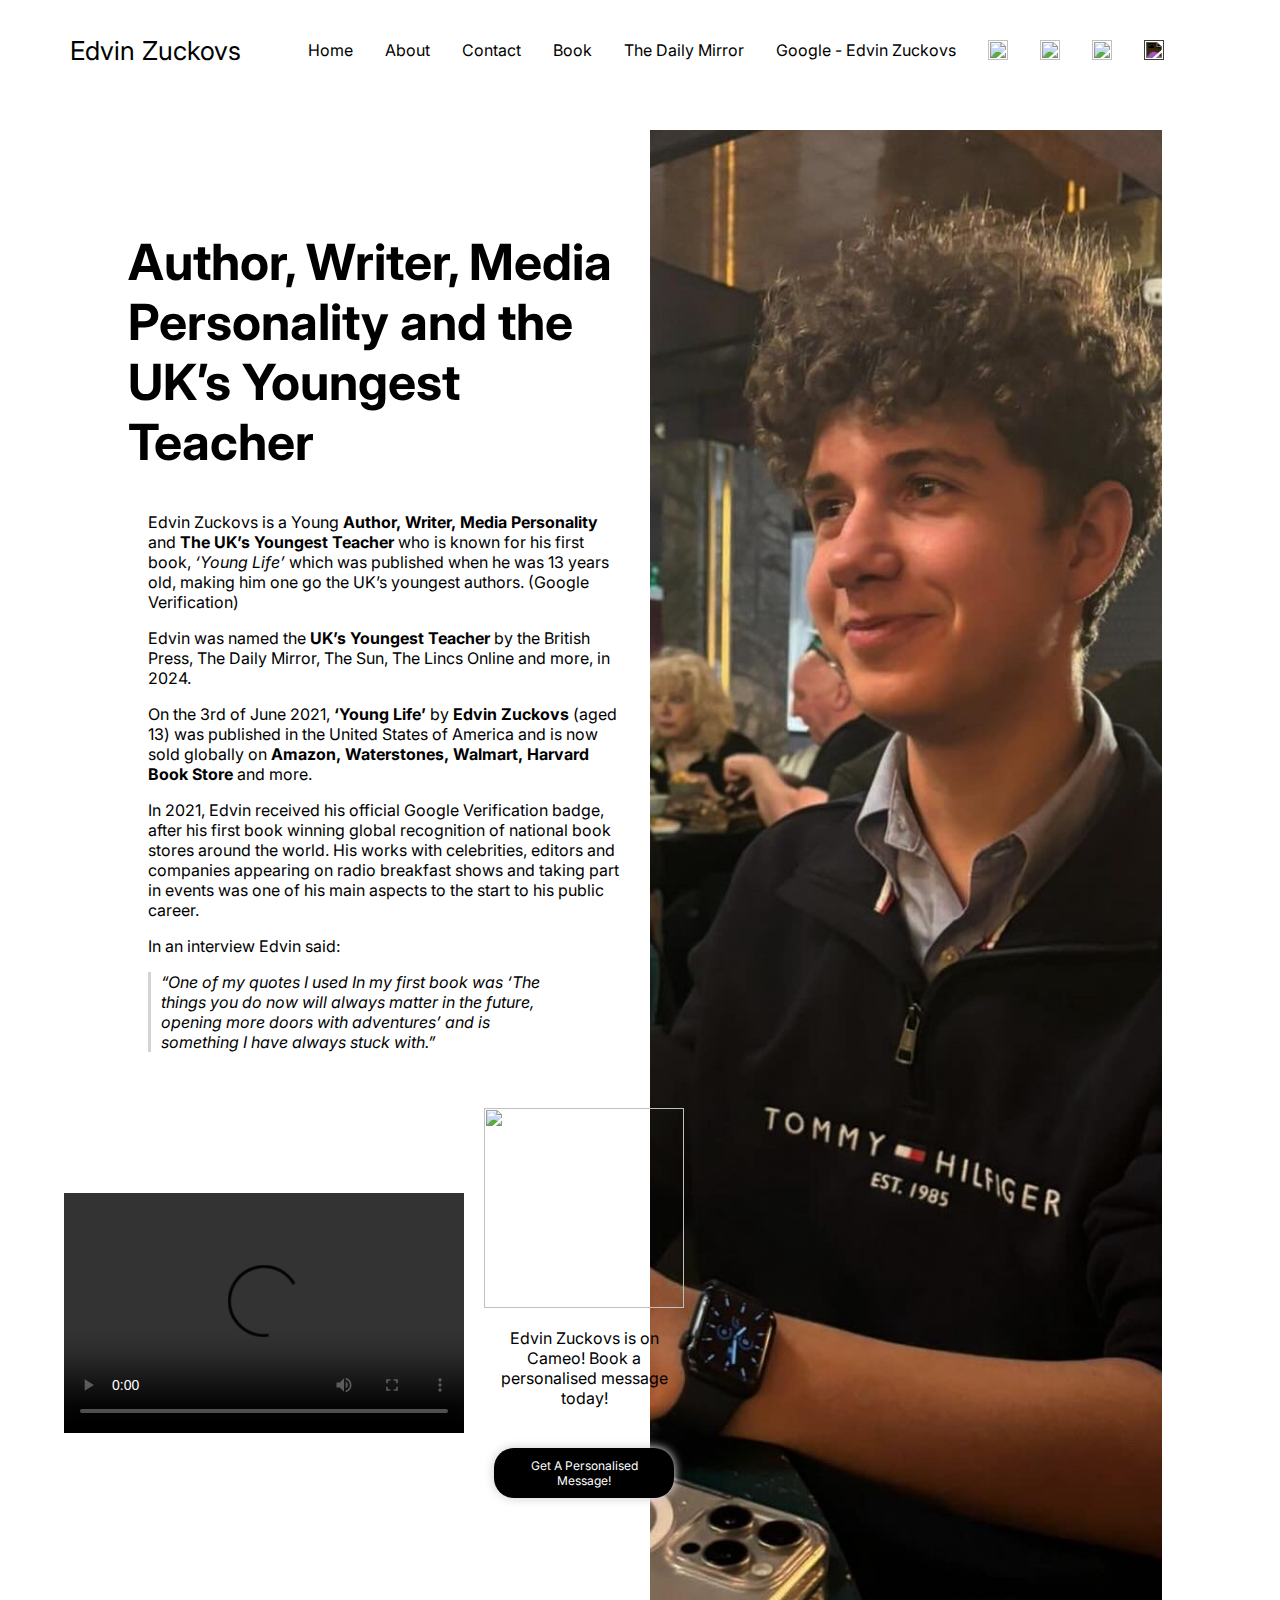
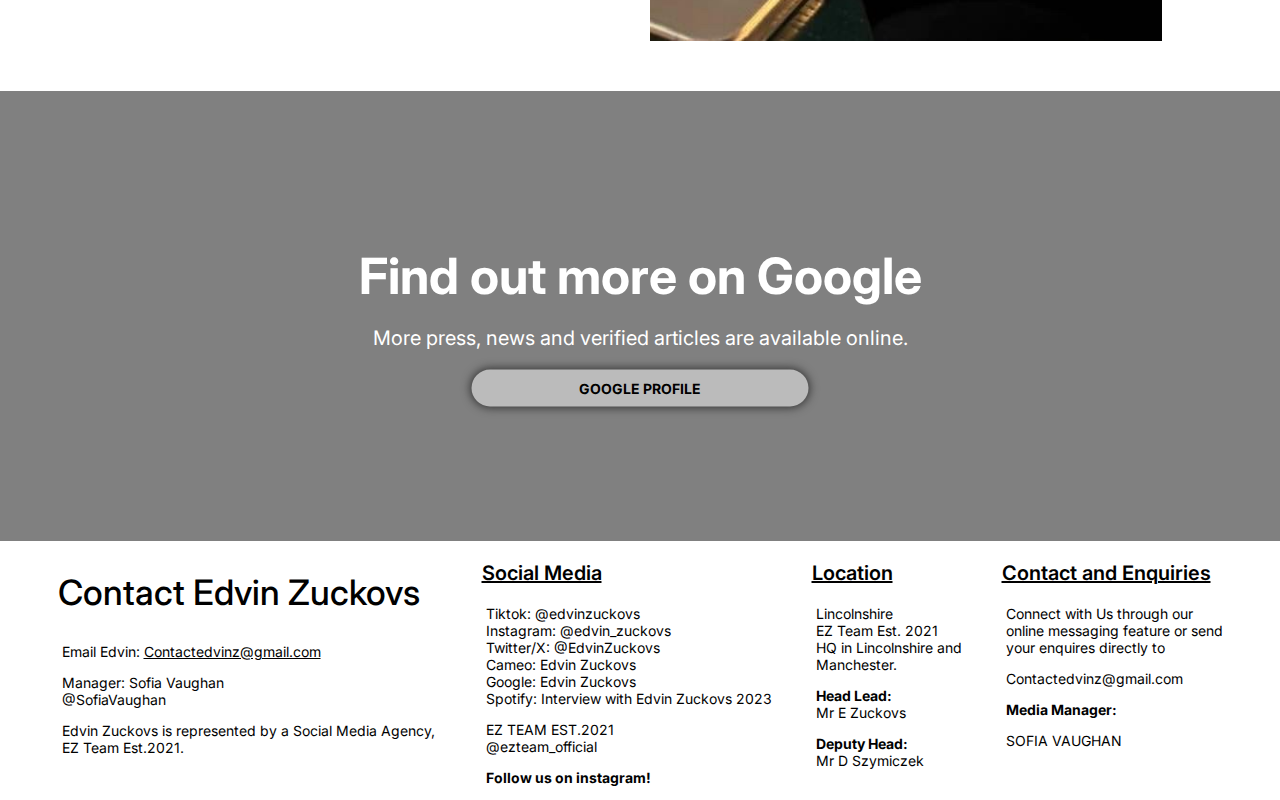
==== commit 824b5f24: "Various Updates" ====
--- a/about.html
+++ b/about.html
@@ -50,7 +50,7 @@
             <div class="mobileMenuSocials">
                 <img src="https://cdn-icons-png.flaticon.com/128/1384/1384031.png" class="mobileMenuSocialsIcon" onclick="window.location.href='https://www.instagram.com/edvin_zuckovs/'">
                 <img src="https://cdn-icons-png.flaticon.com/128/3046/3046120.png" class="mobileMenuSocialsIcon" onclick="window.location.href='https://www.tiktok.com/@edvinzuckovs'">
-                <img src="https://cdn-icons-png.flaticon.com/128/5968/5968958.png" class="mobileMenuSocialsIcon" onclick="window.location.href='https://www.cameo.com/edvin_zuckovs'">
+                <img src="https://cdn-icons-png.flaticon.com/128/5968/5968958.png" class="mobileMenuSocialsIcon" onclick="window.location.href='https://twitter.com/edvinzuckovs'">
             </div>
         </div>
         <script src="scripts/navbarMobile.js"></script>
@@ -95,7 +95,8 @@
             <div class="googleVerifSectionContent">
                 <div class="googleVerifTitle">Find out more on Google</div>
                 <div class="googleVerifText">More press, news and verified articles are available online. </div>
-                <div class="googleVerifButton">GOOGLE PROFILE</div>
+                <div class="googleVerifButton" onclick="window.location.href='https://g.co/kgs/DHCprvw'">GOOGLE PROFILE</div>
+                
             </div>
         </div>
      
@@ -104,6 +105,10 @@
             <div class="contactBlock mainContactBox">
                 <div class="contactSectionTitle">Contact Edvin Zuckovs</div>
                 <div class="contactBlocktext">
+                    <div id="contactMobileComment">
+                        <a href="contact" style="color: #333">For All Contact Details Click Here</a>
+                    </div>
+                    <p>Email Edvin: <a href="mailto:contactedvinz@gmail.com" style="color: black;">Contactedvinz@gmail.com</a></p>
                     <p>Manager: Sofia Vaughan<br>@SofiaVaughan</p>
                     <p>Edvin Zuckovs is represented by a Social Media Agency, EZ Team Est.2021. </p>
                 </div>
@@ -124,7 +129,7 @@
                 </div>
                 
             </div>
-            <div class="contactBlock">
+            <div class="contactBlock" id="contactLocation">
                 <div class="contactBlockHeader">Location</div>
                 <div class="contactBlocktext">
                     <p>Lincolnshire<br>EZ Team Est. 2021<br>HQ in Lincolnshire and<br>Manchester. </p>
@@ -132,7 +137,7 @@
                     <p><b>Deputy Head: </b><br>Mr D Szymiczek</p>
                 </div>
             </div>
-            <div class="contactBlock">
+            <div class="contactBlock" id="contactEnq">
                 <div class="contactBlockHeader">Contact and Enquiries</div>
                 <div class="contactBlocktext">
                     <p>Connect with Us through our<br>online messaging feature or send<br>your enquires directly to</p>
@@ -147,6 +152,7 @@
         <div class="nafuk" hidden>
             <div class="nafUK-legendText">SITE DESIGNED & MAINTAINED BY&nbsp;<span class="nafUK-legend">NAFANEEL.UK</span></div>
         </div>
+        <!--END OF CONTACT-->
     </body>
 </html>
 
--- a/css/contact.css
+++ b/css/contact.css
@@ -25,6 +25,10 @@
 .contactBlocktext {
     font-size: 14px;
     padding-left: 4px;
+}
+
+#contactMobileComment {
+    display: none;
 }
 
 
@@ -61,4 +65,14 @@
     .contactBlocktext {
         font-size: 14px;
     }
+
+    #contactLocation {
+        display: none;
+    }
+    #contactEnq {
+        display: none;
+    }
+    #contactMobileComment {
+        display: block;
+    }
 }--- a/css/index.css
+++ b/css/index.css
@@ -171,19 +171,28 @@
         margin-bottom: 30px;
         height: auto;
         box-shadow: 0px 0px 10px 1px #999;
+        order: 1;
+        position: absolute;
+        left: 50%;
+        top: 50%;
     }
     .bioImgMobile{
         display: inherit;
-        width: 50%;
-        margin-bottom: 30px;
+        width: 60%;
+        margin-bottom: 10px;
+        margin-top: 50px;
         height: auto;
         box-shadow: 0px 0px 10px 1px #999;
+        order: 1;
     }
     .bioText{
         width: 100%;
         text-align: left;
-        /*padding-inline: 40px;
-        margin-inline: 40px;*/
+        padding-inline: 20px;
+        margin-inline: 10px;
+        order: 0;
+        text-align: center;
+        margin-top: 0px;
     }
     .bioTextTitle{
         font-size: 30px;
